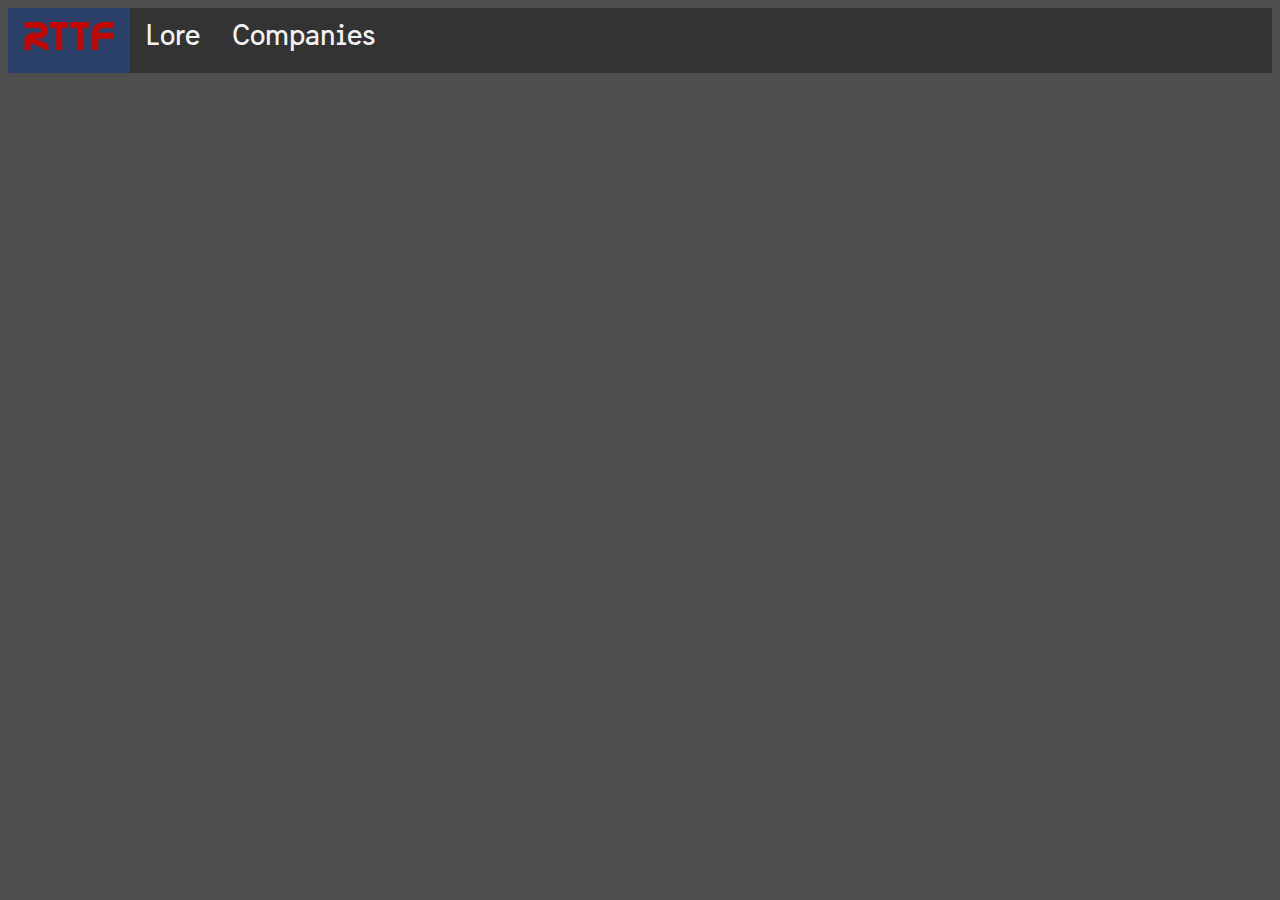
==== index.html @ 6517838d "Initial commit" ====
<!DOCTYPE html>
<html>

<head>
  <meta charset="utf-8">
  <meta name="viewport" content="width=device-width">
  <title>Return to the Frontier</title>
  <link href="style/fonts/SwedenSansRegular.css" rel="stylesheet" type="text/css" />
     <link href="style/style.css" rel="stylesheet" type="text/css" />
</head>

<body>
  <div class="topnav">
  <a class="active" href="#home"><img src="images/RTTF-1.png" width="90"/></a>
  <a href="#news">Lore</a>
  <a href="#contact">Companies</a>

</div>

  <script src="script.js"></script>

 
</body>

</html>
---- style/fonts/SwedenSansRegular.css ----
/* Webfont: SwedenSans-Regular */@font-face {
    font-family: 'SwedenSans';
    src: url('SwedenSansRegular.woff2') format('woff2'), /* Modern Browsers */
         url('SwedenSansRegular.otf') format('opentype'); /* Safari, Android, iOS */
             font-style: normal;
    font-weight: normal;
    text-rendering: optimizeLegibility;
}
---- style/style.css ----
/*Top nav begins here*/
.topnav {
  background-color: #333;
  overflow: hidden;
}

.topnav a {
  float: left;
  color: #f2f2f2;
  text-align: center;
  padding: 14px 16px;
  text-decoration: none;
  font-size: 30px;
    font-family: SwedenSans;
}

.topnav a:hover {
  background-color: #ddd;
  color: black;
}

.topnav a.active {
  background-color: #2b4069;
  color: white;
}
/*Fin*/
body{
    background-color: #4f4f4f;
}
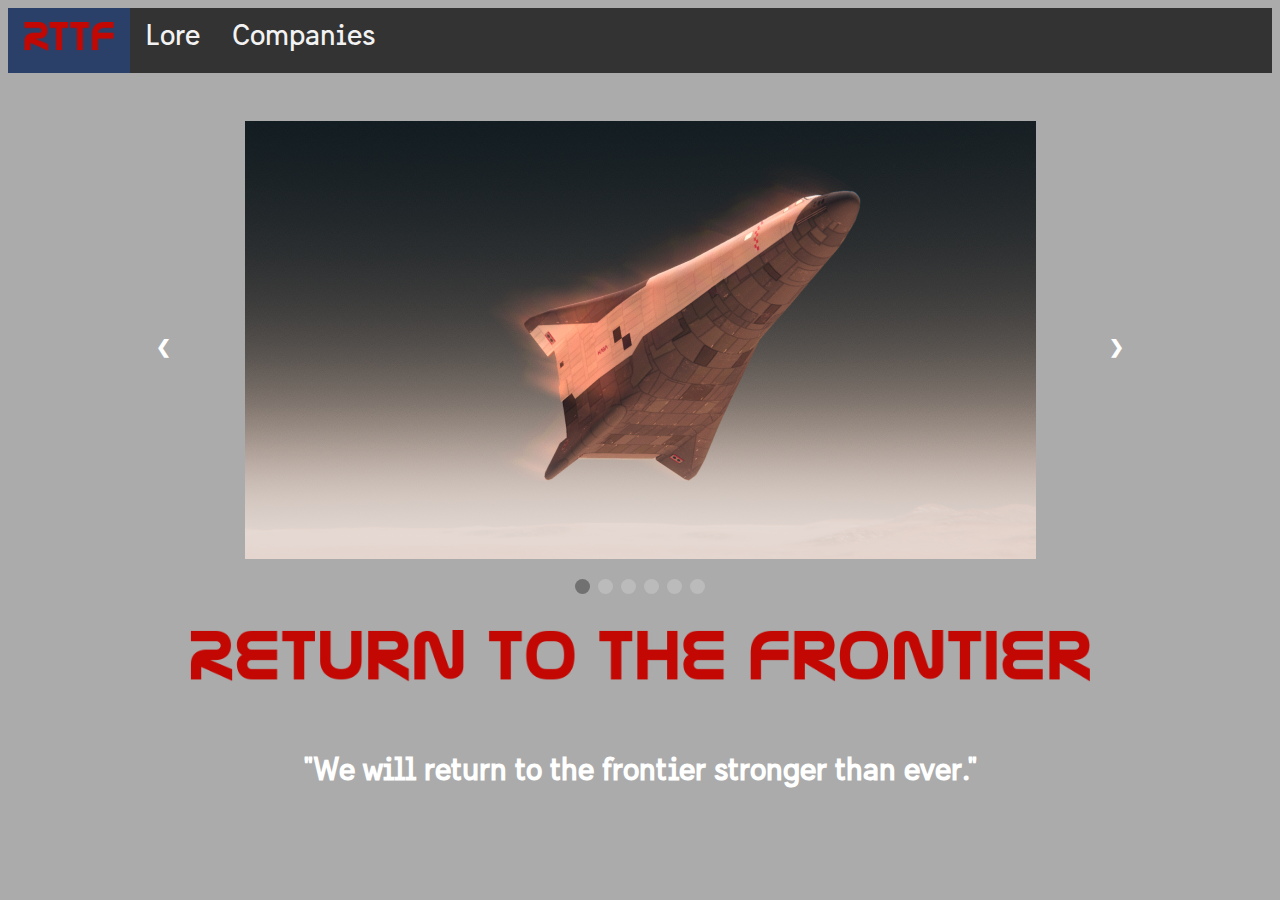
==== commit 1c1672cc: "johnathan images" ====
--- a/index.html
+++ b/index.html
@@ -7,19 +7,103 @@
   <title>Return to the Frontier</title>
   <link href="style/fonts/SwedenSansRegular.css" rel="stylesheet" type="text/css" />
      <link href="style/style.css" rel="stylesheet" type="text/css" />
+
 </head>
 
 <body>
   <div class="topnav">
-  <a class="active" href="#home"><img src="images/RTTF-1.png" width="90"/></a>
+  <a class="active" href="#home"><img src="images/logo/RTTF-1.png" width="90"/></a>
   <a href="#news">Lore</a>
   <a href="#contact">Companies</a>
 
 </div>
+    <br>
+  
+    <!---  <center><img src="images/unknown (4).png"/></center>-->
+    <br>
+    <br>
+    <!-- Slideshow container -->
+    <div class="slideshow-container">
 
-  <script src="script.js"></script>
+  <!-- Full-width images with number and caption text -->
+<center>
+  <div class="mySlides fade">
+  <img src="images/unknown (1).png">
+  </div>
 
- 
+  <div class="mySlides fade">
+    <img src="images/unknown (2).png" >
+  </div>
+      <div class="mySlides fade">
+    <img src="images/unknown (3).png" >
+  </div>
+      <div class="mySlides fade">
+    <img src="images/unknown (4).png" >
+  </div>
+         <div class="mySlides fade">
+    <img src="images/unknown (5).png" >
+  </div>
+         <div class="mySlides fade">
+    <img src="images/unknown (6).png" >
+  </div>
+</center>
+
+  <!-- Next and previous buttons -->
+  <a class="prev" onclick="plusSlides(-1)">&#10094;</a>
+  <a class="next" onclick="plusSlides(1)">&#10095;</a>
+</div>
+<br>
+
+<!-- The dots/circles -->
+<div style="text-align:center">
+  <span class="dot" onclick="currentSlide(1)"></span>
+  <span class="dot" onclick="currentSlide(2)"></span>
+  <span class="dot" onclick="currentSlide(3)"></span>
+  <span class="dot" onclick="currentSlide(4)"></span>
+  <span class="dot" onclick="currentSlide(5)"></span>
+  <span class="dot" onclick="currentSlide(6)"></span>
+</div>
+    <br>
+    <br>
+    <center><img src="images/logo/RTTF-2.png" width="900"/></center>
+      <br>
+      <br>
+   
+      <br>
+     <center><h1>"We will return to the frontier stronger than ever."</h1></center>
+
+
+
+ <script>
+     let slideIndex = 1;
+showSlides(slideIndex);
+
+// Next/previous controls
+function plusSlides(n) {
+  showSlides(slideIndex += n);
+}
+
+// Thumbnail image controls
+function currentSlide(n) {
+  showSlides(slideIndex = n);
+}
+
+function showSlides(n) {
+  let i;
+  let slides = document.getElementsByClassName("mySlides");
+  let dots = document.getElementsByClassName("dot");
+  if (n > slides.length) {slideIndex = 1}
+  if (n < 1) {slideIndex = slides.length}
+  for (i = 0; i < slides.length; i++) {
+    slides[i].style.display = "none";
+  }
+  for (i = 0; i < dots.length; i++) {
+    dots[i].className = dots[i].className.replace(" active", "");
+  }
+  slides[slideIndex-1].style.display = "block";
+  dots[slideIndex-1].className += " active";
+}
+ </script>
 </body>
 
 </html>
--- a/style/style.css
+++ b/style/style.css
@@ -25,5 +25,95 @@
 }
 /*Fin*/
 body{
-    background-color: #4f4f4f;
+    background-color: #ababab;
+    font-family: SwedenSans;
+    color: #FFFFFF;
+}
+
+* {box-sizing:border-box}
+
+/* Slideshow container */
+.slideshow-container {
+  max-width: 1000px;
+  position: relative;
+  margin: auto;
+}
+
+/* Hide the images by default */
+.mySlides {
+  display: none;
+}
+
+/* Next & previous buttons */
+.prev, .next {
+  cursor: pointer;
+  position: absolute;
+  top: 50%;
+  width: auto;
+  margin-top: -22px;
+  padding: 16px;
+  color: white;
+  font-weight: bold;
+  font-size: 18px;
+  transition: 0.6s ease;
+  border-radius: 0 3px 3px 0;
+  user-select: none;
+}
+
+/* Position the "next button" to the right */
+.next {
+  right: 0;
+  border-radius: 3px 0 0 3px;
+}
+
+/* On hover, add a black background color with a little bit see-through */
+.prev:hover, .next:hover {
+  background-color: rgba(0,0,0,0.8);
+}
+
+/* Caption text */
+.text {
+  color: #f2f2f2;
+  font-size: 15px;
+  padding: 8px 12px;
+  position: absolute;
+  bottom: 8px;
+  width: 100%;
+  text-align: center;
+}
+
+/* Number text (1/3 etc) */
+.numbertext {
+  color: #f2f2f2;
+  font-size: 12px;
+  padding: 8px 12px;
+  position: absolute;
+  top: 0;
+}
+
+/* The dots/bullets/indicators */
+.dot {
+  cursor: pointer;
+  height: 15px;
+  width: 15px;
+  margin: 0 2px;
+  background-color: #bbb;
+  border-radius: 50%;
+  display: inline-block;
+  transition: background-color 0.6s ease;
+}
+
+.active, .dot:hover {
+  background-color: #717171;
+}
+
+/* Fading animation */
+.fade {
+  animation-name: fade;
+  animation-duration: 1.5s;
+}
+
+@keyframes fade {
+  from {opacity: .4}
+  to {opacity: 1}
 }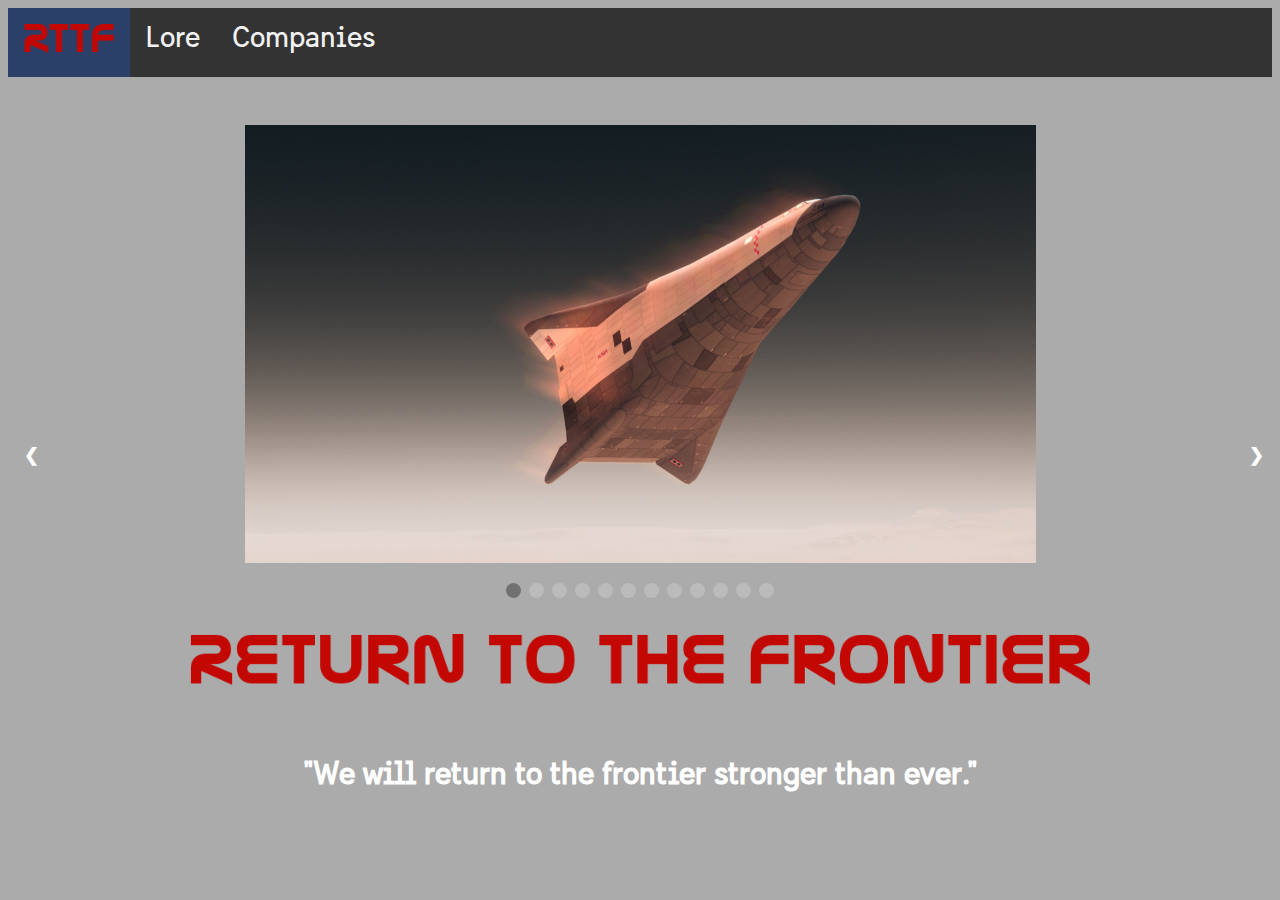
==== commit 84e20490: "bonnie toilet" ====
--- a/index.html
+++ b/index.html
@@ -34,17 +34,43 @@
   <div class="mySlides fade">
     <img src="images/unknown (2).png" >
   </div>
-      <div class="mySlides fade">
+      
+    <div class="mySlides fade">
     <img src="images/unknown (3).png" >
   </div>
-      <div class="mySlides fade">
+    
+    <div class="mySlides fade">
     <img src="images/unknown (4).png" >
   </div>
-         <div class="mySlides fade">
+    
+    <div class="mySlides fade">
     <img src="images/unknown (5).png" >
   </div>
+     
+    <div class="mySlides fade">
+    <img src="images/unknown (6).png" >
+  </div>
+     
+    <div class="mySlides fade">
+    <img src="images/unknown (7).png" >
+  </div>
+  
          <div class="mySlides fade">
-    <img src="images/unknown (6).png" >
+    <img src="images/unknown (8).png" >
+      </div>
+         <div class="mySlides fade">
+    <img src="images/unknown (9).png" >
+  </div>
+        <div class="mySlides fade">
+    <img src="images/unknown (10).png" >
+  </div>
+        <div class="mySlides fade">
+    <img src="images/unknown (11).png" >
+  </div>
+        <div class="mySlides fade">
+    <img src="images/unknown (12).png" >
+  </div>
+    
   </div>
 </center>
 
@@ -62,6 +88,12 @@
   <span class="dot" onclick="currentSlide(4)"></span>
   <span class="dot" onclick="currentSlide(5)"></span>
   <span class="dot" onclick="currentSlide(6)"></span>
+  <span class="dot" onclick="currentSlide(7)"></span>
+  <span class="dot" onclick="currentSlide(8)"></span>
+  <span class="dot" onclick="currentSlide(9)"></span>
+  <span class="dot" onclick="currentSlide(10)"></span>
+  <span class="dot" onclick="currentSlide(11"></span>
+  <span class="dot" onclick="currentSlide(12)"></span>
 </div>
     <br>
     <br>
--- a/style/style.css
+++ b/style/style.css
@@ -2,13 +2,14 @@
 .topnav {
   background-color: #333;
   overflow: hidden;
+
 }
 
 .topnav a {
   float: left;
   color: #f2f2f2;
   text-align: center;
-  padding: 14px 16px;
+  padding: 16px;
   text-decoration: none;
   font-size: 30px;
     font-family: SwedenSans;
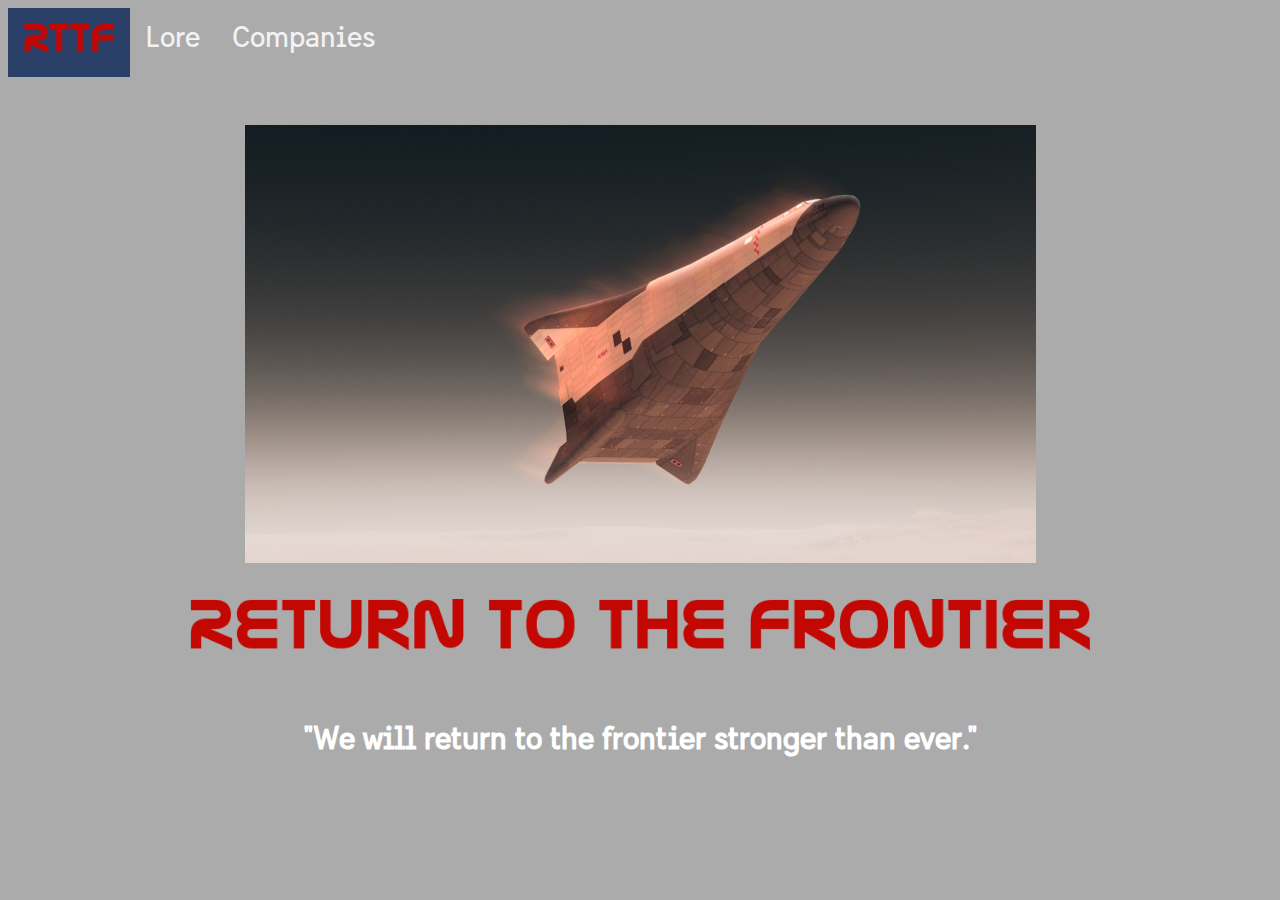
==== commit 455f45e9: "drop down menugugsgsagdgsdagdsie" ====
--- a/index.html
+++ b/index.html
@@ -12,9 +12,9 @@
 
 <body>
   <div class="topnav">
-  <a class="active" href="#home"><img src="images/logo/RTTF-1.png" width="90"/></a>
-  <a href="#news">Lore</a>
-  <a href="#contact">Companies</a>
+  <a class="active" href="/index.html"><img src="images/logo/RTTF-1.png" width="90"/></a>
+  <a href="/pages/lore.html">Lore</a>
+  <a href="/pages/companies.html">Companies</a>
 
 </div>
     <br>
@@ -48,7 +48,7 @@
   </div>
      
     <div class="mySlides fade">
-    <img src="images/unknown (6).png" >
+    <img src="images/unknown (6).png" width="812" >
   </div>
      
     <div class="mySlides fade">
@@ -70,31 +70,47 @@
         <div class="mySlides fade">
     <img src="images/unknown (12).png" >
   </div>
-    
+        <div class="mySlides fade">
+    <img src="images/screenshot38.png" width="812">
+  </div>
+           <div class="mySlides fade">
+    <img src="images/screenshot48.png" width="812">
+  </div>
+            <div class="mySlides fade">
+    <img src="images/screenshot37.png" width="812">
+  </div>
+           <div class="mySlides fade">
+    <img src="images/unknown (13).png" >
+  </div>
+
+           <div class="mySlides fade">
+    <img src="images/unknown (14).png" >
+  </div>
+           <div class="mySlides fade">
+    <img src="images/unknown (15).png" >
+  </div>
+        <div class="mySlides fade">
+    <img src="images/unknown.png" >
+  </div>
+           <div class="mySlides fade">
+    <img src="images/'.png" >
+  </div>
+           <div class="mySlides fade">
+    <img src="images/screenshot2848.png" >
+  </div>
+               <div class="mySlides fade">
+    <img src="images/screenshot2879.png" >
+  </div>               <div class="mySlides fade">
+    <img src="images/screenshot2926.png" >
+  </div>
+                   <div class="mySlides fade">
+    <img src="images/screenshot2957.png" >
+  </div>
   </div>
 </center>
 
-  <!-- Next and previous buttons -->
-  <a class="prev" onclick="plusSlides(-1)">&#10094;</a>
-  <a class="next" onclick="plusSlides(1)">&#10095;</a>
-</div>
-<br>
 
-<!-- The dots/circles -->
-<div style="text-align:center">
-  <span class="dot" onclick="currentSlide(1)"></span>
-  <span class="dot" onclick="currentSlide(2)"></span>
-  <span class="dot" onclick="currentSlide(3)"></span>
-  <span class="dot" onclick="currentSlide(4)"></span>
-  <span class="dot" onclick="currentSlide(5)"></span>
-  <span class="dot" onclick="currentSlide(6)"></span>
-  <span class="dot" onclick="currentSlide(7)"></span>
-  <span class="dot" onclick="currentSlide(8)"></span>
-  <span class="dot" onclick="currentSlide(9)"></span>
-  <span class="dot" onclick="currentSlide(10)"></span>
-  <span class="dot" onclick="currentSlide(11"></span>
-  <span class="dot" onclick="currentSlide(12)"></span>
-</div>
+    
     <br>
     <br>
     <center><img src="images/logo/RTTF-2.png" width="900"/></center>
@@ -107,33 +123,19 @@
 
 
  <script>
-     let slideIndex = 1;
-showSlides(slideIndex);
+let slideIndex = 0;
+showSlides();
 
-// Next/previous controls
-function plusSlides(n) {
-  showSlides(slideIndex += n);
-}
-
-// Thumbnail image controls
-function currentSlide(n) {
-  showSlides(slideIndex = n);
-}
-
-function showSlides(n) {
+function showSlides() {
   let i;
   let slides = document.getElementsByClassName("mySlides");
-  let dots = document.getElementsByClassName("dot");
-  if (n > slides.length) {slideIndex = 1}
-  if (n < 1) {slideIndex = slides.length}
   for (i = 0; i < slides.length; i++) {
     slides[i].style.display = "none";
   }
-  for (i = 0; i < dots.length; i++) {
-    dots[i].className = dots[i].className.replace(" active", "");
-  }
+  slideIndex++;
+  if (slideIndex > slides.length) {slideIndex = 1}
   slides[slideIndex-1].style.display = "block";
-  dots[slideIndex-1].className += " active";
+  setTimeout(showSlides, 3000); // Change image every 2 seconds
 }
  </script>
 </body>
--- a/style/style.css
+++ b/style/style.css
@@ -1,6 +1,6 @@
 /*Top nav begins here*/
 .topnav {
-  background-color: #333;
+  background-color: ##ababab;
   overflow: hidden;
 
 }
@@ -105,7 +105,7 @@
 }
 
 .active, .dot:hover {
-  background-color: #717171;
+  background-color: #cbc8c8;
 }
 
 /* Fading animation */
@@ -117,4 +117,30 @@
 @keyframes fade {
   from {opacity: .4}
   to {opacity: 1}
-}+}
+/* Style the button that is used to open and close the collapsible content */
+.collapsible {
+  background-color: #eee;
+  color: #444;
+  cursor: pointer;
+  padding: 13px;
+  width: 100%;
+  border: none;
+  text-align: left;
+  outline: none;
+  font-size: 15px;
+}
+
+/* Add a background color to the button if it is clicked on (add the .active class with JS), and when you move the mouse over it (hover) */
+.active, .collapsible:hover {
+  background-color: #f5f5f5;
+}
+
+/* Style the collapsible content. Note: hidden by default */
+.content {
+  padding: 10px 18px;
+  display: none;
+  overflow: hidden;
+  background-color: #FFFF;
+  color:#444;
+}
